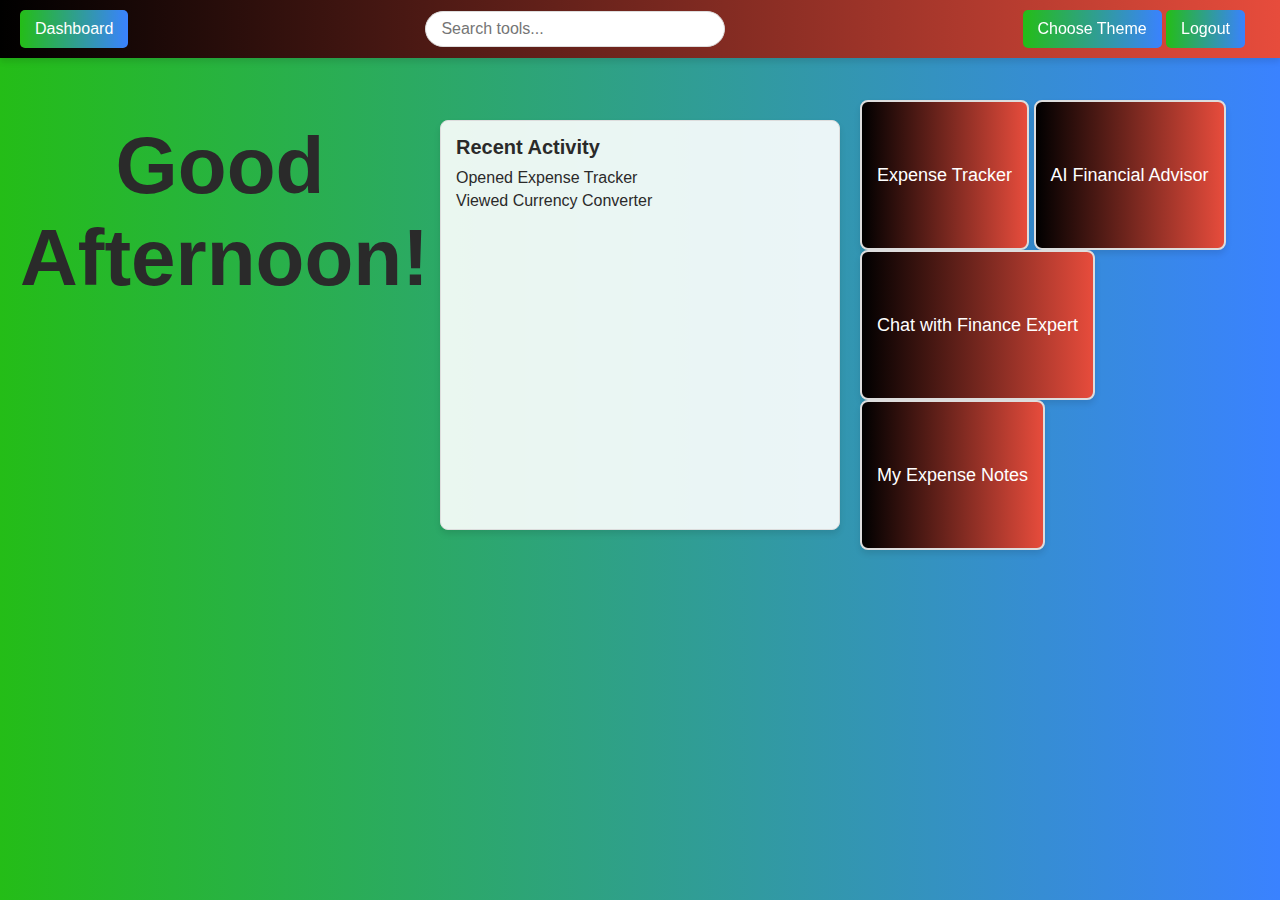
==== expanseTracker/home_dashboard/index.html @ 6c730a5c "upload" ====
<!DOCTYPE html>
<html lang="en">
<head>
    <meta charset="UTF-8">
    <meta name="viewport" content="width=device-width, initial-scale=1.0">
    <link rel="stylesheet" href="./style.css">
    <link rel="icon" href="https://cdn-icons-png.flaticon.com/128/9073/9073032.png">
    <title>Home</title>
</head>
<body>
    <header>
        <nav>
            <div class="logo">
                <a href="../index.html"><button class="btn nav-btn" >Dashboard</button></a>
            </div>
            <div class="search-container">
                <input type="text" id="search-bar" placeholder="Search tools..." />
            </div>
            <div class="buttons">
                <button id="color-toggle-btn" class="btn nav-btn">Choose Theme</button>
                <a href="../index.html"><button class="btn nav-btn">Logout</button></a>
            </div>
            <div class="menu">
                <button id="hamburger" class="btn nav-btn">☰</button>
                <div id="mobile-menu" class="mobile-dropdown">
                    <button class="dropdown-item" onclick="location.href='../index.html';">Dashboard</button>
                    <button id="mobile-color-toggle" class="dropdown-item">Choose Theme</button>
                    <button class="dropdown-item" onclick="location.href='../index.html';">Logout</button>
                </div>
            </div>
            <div id="color-dropdown" class="dropdown">
                <button class="dropdown-item" data-theme="theme-light">Light</button>
                <button class="dropdown-item" data-theme="theme-red">Red</button>
                <button class="dropdown-item" data-theme="theme-yellow">Yellow</button>
                <button class="dropdown-item" data-theme="theme-green">Green</button>
                <button class="dropdown-item" data-theme="theme-blue">Blue</button>
                <button class="dropdown-item" data-theme="theme-purple">Purple</button>
                <button class="dropdown-item" data-theme="theme-indigo">Indigo</button>
            </div>
        </nav>
    </header>

    <main>
        <div class="welcome-message" id="welcome-message"></div>
        <section id="recent-activity" class="recent-activity">
            <h2>Recent Activity</h2>
            <ul id="activity-list"></ul>
        </section>

        <section class="tools">
            <a href="../Home/expense_tracker/index.html">
                <button class="btn card-btn" title="Track your daily expenses">Expense Tracker</button>
            </a>
            <a href="../Home/Gemini/index.html">
                <button class="btn card-btn" title="Get personalized financial advice">AI Financial Advisor</button>
            </a>
            <a href="../Home/Gemini/index.html">
                <button class="btn card-btn" title="Chat with an AI finance expert">Chat with Finance Expert</button>
            </a>
            <a href="../Home/MY_Expenses_Notes/index.html">
                <button class="btn card-btn" title="Keep notes about your expenses">My Expense Notes</button>
            </a>
        </section>
        <button id="back-to-top" class="btn back-to-top">Back to Top</button>
    </main>
    <script src="./script.js"></script>
</body>
</html>
---- expanseTracker/home_dashboard/style.css ----
/* General Reset */
* {
    margin: 0;
    padding: 0;
    box-sizing: border-box;
}

body {
    font-family: Arial, sans-serif;
    background: linear-gradient(to right, #24bd17, #3a82ff);
    color: #2a2a2a;
    transition: background-color 0.5s, color 0.5s;
    /* height: 100vh; */
    width: 100%;
}

/* Header Styles */
header {
    width: 100%;
    padding: 10px 20px;
    background: linear-gradient(to right, #000000, #e74c3c);
    box-shadow: 0px 4px 6px rgba(0, 0, 0, 0.1);
    position: fixed;
    top: 0;
    z-index: 1000;
}

nav {
    display: flex;
    justify-content: space-between;
    align-items: center;
    gap: 15px;
    
}

.btn {
    padding: 10px 15px;
    font-size: 16px;
    color: white;
    background: linear-gradient(to right, #24bd17, #3a82ff);
    border: none;
    border-radius: 5px;
    cursor: pointer;
    transition: all 0.3s ease;
}
#welcome-message{
    font-size: 5rem;
}

.btn:hover {
    background-color: #45a049;
}

/* Dropdown Styles */
.dropdown {
    display: none;
    position: absolute;
    top: 60px;
    right: 20px;
    background: white;
    border: 1px solid #ddd;
    border-radius: 8px;
    box-shadow: 0px 4px 8px rgba(0, 0, 0, 0.1);
}

.dropdown-item {
    padding: 10px 15px;
    font-size: 14px;
    background: none;
    border: none;
    text-align: left;
    cursor: pointer;
    width: 100%;
}

.dropdown-item:hover {
    background-color: #f1f1f1;
}

/* Main Content Styles */
main {
    margin-top: 80px;
    display: grid;
    grid-template-columns: repeat(auto-fit, minmax(200px, 1fr));
    gap: 20px;
    padding: 20px;
}

.card-btn {
    height: 150px;
    font-size: 18px;
    background: linear-gradient(to right, #000000, #e74c3c);
    border: 2px solid #ddd;
    border-radius: 8px;
    box-shadow: 0px 4px 6px rgba(0, 0, 0, 0.1);
    transition: transform 0.3s ease, box-shadow 0.3s ease;
}

.tools a{
    text-decoration: none;
}
.card-btn:hover {
    transform: translateY(-5px);
    box-shadow: 0px 8px 16px rgba(0, 0, 0, 0.2);
}

/* Theme Styles */
.theme-light {
    background-color: #ffffff;
    color: #333333;
}

.theme-red {
    background-color: #ffe6e6;
    color: #660000;
}

.theme-yellow {
    background-color: #fff9c4;
    color: #5d4037;
}

.theme-green {
    background-color: #d0f8ce;
    color: #33691e;
}

.theme-blue {
    background-color: #bbdefb;
    color: #1e88e5;
}

.theme-purple {
    background-color: #e1bee7;
    color: #6a1b9a;
}

.theme-indigo {
    background-color: #c5cae9;
    color: #283593;
}

/* Search Bar */
.search-container {
    flex-grow: 1;
    display: flex;
    justify-content: center;
}

#search-bar {
    padding: 8px 15px;
    width: 300px;
    border: 1px solid #ddd;
    border-radius: 20px;
    outline: none;
    font-size: 16px;
}

#search-bar:focus {
    border-color: #4caf50;
}

/* Welcome Message */
.welcome-message {
    font-size: 24px;
    font-weight: bold;
    text-align: center;
    margin: 20px 0;
}

/* Recent Activity */
.recent-activity {
    background: rgba(255, 255, 255, 0.9);
    border: 1px solid #ddd;
    border-radius: 8px;
    padding: 15px;
    margin: 20px 0;
    box-shadow: 0px 4px 6px rgba(0, 0, 0, 0.1);
}

.recent-activity h2 {
    margin-bottom: 10px;
    font-size: 20px;
}

#activity-list {
    list-style-type: none;
    padding: 0;
}

#activity-list li {
    font-size: 16px;
    margin: 5px 0;
}

/* Back-to-Top Button */
.back-to-top {
    position: fixed;
    bottom: 20px;
    right: 20px;
    background-color: #4caf50;
    color: white;
    padding: 10px 15px;
    border-radius: 50%;
    box-shadow: 0px 4px 6px rgba(0, 0, 0, 0.2);
    display: none; /* Initial hidden state */
    cursor: pointer;
    transition: transform 0.3s ease, background-color 0.3s ease;
}
.back-to-top.show {
    display: block; /* Show when scrolled down */
}
.back-to-top:hover {
    background-color: #45a049;
    transform: translateY(-5px);
}

#hamburger {
    display: none;
}

.menu {
    position: relative;
}

.mobile-dropdown {
    display: none;
    position: absolute;
    top: 60px;
    right: 0;
    background: white;
    border: 1px solid #ddd;
    border-radius: 8px;
    box-shadow: 0px 4px 8px rgba(0, 0, 0, 0.1);
}

.mobile-dropdown .dropdown-item {
    padding: 10px 15px;
    font-size: 14px;
    cursor: pointer;
    text-align: left;
}

.mobile-dropdown .dropdown-item:hover {
    background-color: #f1f1f1;
}

.mobile-dropdown.show {
    display: block;
}
@media screen and (max-width: 1274px) {
    main{
        display: flex;
        flex-direction: column;
        justify-content: center;
        align-items: center;
    }
    #recent-activity{
        width: 80%;
    }
    .card-btn{
        background: linear-gradient(to right, #000000, #e74c3c);
    }

}
@media screen and (max-width: 840px) {
    
    #recent-activity{
        width: 80%;
    }
    .card-btn{
        background: linear-gradient(to right, #000000, #e74c3c);
        width: max-content;
    }
    .tools{
        display: grid;
        grid-template-columns: 2fr 1fr;

    }
    #back-to-top{
        /* width: 20px; */
        border-radius: 5px;
        /* margin-top: 200px; */
    }
    
}

@media screen and (max-width: 727px) {
    .buttons {
        display: none;
    }

    #hamburger {
        display: block;
    }
}

@media  screen and (max-width: 600px) {
    #search-bar{
        width: min-content;
    }
    .btn, .nav-btn{
        display: none;
    }
    body{
        /* width: 100vw; */
        background-size: cover;
        /* background-repeat: no-repeat; */
    }
    .card-btn{
        display: block;
    }
}
@media screen and (max-width: 500px) {
    .tools{
        display: flex;
        flex-direction: column;
        justify-content: center;
        align-items: center;
    }
    #welcome-message{
        font-size: 50px;
    }
}
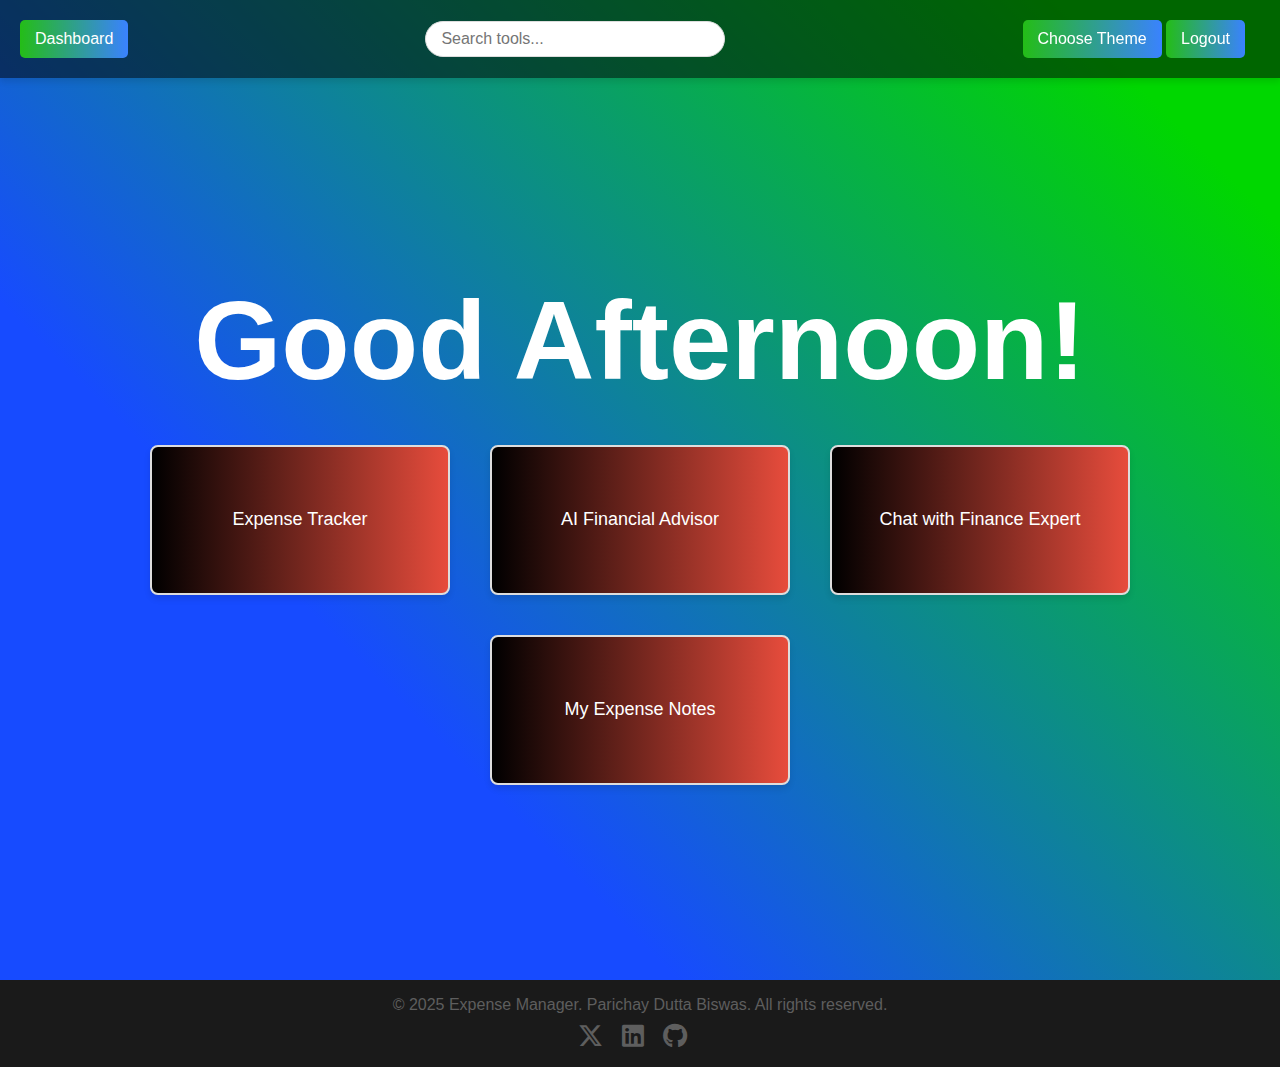
==== commit 64c94d12: "day 04_updates" ====
--- a/expanseTracker/home_dashboard/index.html
+++ b/expanseTracker/home_dashboard/index.html
@@ -5,6 +5,7 @@
     <meta name="viewport" content="width=device-width, initial-scale=1.0">
     <link rel="stylesheet" href="./style.css">
     <link rel="icon" href="https://cdn-icons-png.flaticon.com/128/9073/9073032.png">
+    <link rel="stylesheet" href="https://cdnjs.cloudflare.com/ajax/libs/font-awesome/6.7.1/css/all.min.css">
     <title>Home</title>
 </head>
 <body>
@@ -42,10 +43,10 @@
 
     <main>
         <div class="welcome-message" id="welcome-message"></div>
-        <section id="recent-activity" class="recent-activity">
+        <!-- <section id="recent-activity" class="recent-activity">
             <h2>Recent Activity</h2>
             <ul id="activity-list"></ul>
-        </section>
+        </section> -->
 
         <section class="tools">
             <a href="../Home/expense_tracker/index.html">
@@ -61,8 +62,21 @@
                 <button class="btn card-btn" title="Keep notes about your expenses">My Expense Notes</button>
             </a>
         </section>
-        <button id="back-to-top" class="btn back-to-top">Back to Top</button>
+        <!-- <button id="back-to-top" class="btn back-to-top">Back to Top</button> -->
     </main>
+
+    <footer class="footer">
+        <div class="footer-content">
+            <p>&copy; 2025 Expense Manager. Parichay Dutta Biswas. All rights reserved.</p>
+                <div class="social-media">
+                    <a href="https://x.com/parichay1811" target="_blank"><i class="fa-brands fa-x-twitter" id="tw"></i></a>
+                    <a href="https://www.linkedin.com/in/parichay-dutta-biswas-0a40191b5/" target="_blank"><i class="fa-brands fa-linkedin" id="ld"></i></a>
+                    <a href="https://github.com/Parichay1811" target="_blank"><i class="fa-brands fa-github" id="tw"></i></a>
+                </div>
+        </div>
+    </footer>
+
+
     <script src="./script.js"></script>
 </body>
 </html>
--- a/expanseTracker/home_dashboard/style.css
+++ b/expanseTracker/home_dashboard/style.css
@@ -1,4 +1,3 @@
-/* General Reset */
 * {
     margin: 0;
     padding: 0;
@@ -7,18 +6,21 @@
 
 body {
     font-family: Arial, sans-serif;
-    background: linear-gradient(to right, #24bd17, #3a82ff);
-    color: #2a2a2a;
+    background: linear-gradient(45deg, #174BFF 30%, #00D700 90%, #00D700 50%, #00D700 50%);
+    color: #ffffff;
     transition: background-color 0.5s, color 0.5s;
-    /* height: 100vh; */
+    height: 100vh;
     width: 100%;
 }
 
-/* Header Styles */
+body::-webkit-scrollbar {
+    display: none;
+}
+
 header {
     width: 100%;
-    padding: 10px 20px;
-    background: linear-gradient(to right, #000000, #e74c3c);
+    padding: 20px 20px;
+    background: #00000086;
     box-shadow: 0px 4px 6px rgba(0, 0, 0, 0.1);
     position: fixed;
     top: 0;
@@ -30,7 +32,6 @@
     justify-content: space-between;
     align-items: center;
     gap: 15px;
-    
 }
 
 .btn {
@@ -43,15 +44,15 @@
     cursor: pointer;
     transition: all 0.3s ease;
 }
-#welcome-message{
-    font-size: 5rem;
+
+#welcome-message {
+    font-size: 7rem;
 }
 
 .btn:hover {
     background-color: #45a049;
 }
 
-/* Dropdown Styles */
 .dropdown {
     display: none;
     position: absolute;
@@ -77,13 +78,15 @@
     background-color: #f1f1f1;
 }
 
-/* Main Content Styles */
 main {
     margin-top: 80px;
-    display: grid;
+    display: flex;
+    flex-direction: column;
+    align-items: center;
+    justify-content: center;
     grid-template-columns: repeat(auto-fit, minmax(200px, 1fr));
-    gap: 20px;
     padding: 20px;
+    height: 100%;
 }
 
 .card-btn {
@@ -94,17 +97,19 @@
     border-radius: 8px;
     box-shadow: 0px 4px 6px rgba(0, 0, 0, 0.1);
     transition: transform 0.3s ease, box-shadow 0.3s ease;
-}
-
-.tools a{
+    margin: 20px;
+    width: 300px;
+}
+
+.tools a {
     text-decoration: none;
 }
+
 .card-btn:hover {
     transform: translateY(-5px);
     box-shadow: 0px 8px 16px rgba(0, 0, 0, 0.2);
 }
 
-/* Theme Styles */
 .theme-light {
     background-color: #ffffff;
     color: #333333;
@@ -140,7 +145,6 @@
     color: #283593;
 }
 
-/* Search Bar */
 .search-container {
     flex-grow: 1;
     display: flex;
@@ -160,59 +164,11 @@
     border-color: #4caf50;
 }
 
-/* Welcome Message */
 .welcome-message {
     font-size: 24px;
     font-weight: bold;
     text-align: center;
     margin: 20px 0;
-}
-
-/* Recent Activity */
-.recent-activity {
-    background: rgba(255, 255, 255, 0.9);
-    border: 1px solid #ddd;
-    border-radius: 8px;
-    padding: 15px;
-    margin: 20px 0;
-    box-shadow: 0px 4px 6px rgba(0, 0, 0, 0.1);
-}
-
-.recent-activity h2 {
-    margin-bottom: 10px;
-    font-size: 20px;
-}
-
-#activity-list {
-    list-style-type: none;
-    padding: 0;
-}
-
-#activity-list li {
-    font-size: 16px;
-    margin: 5px 0;
-}
-
-/* Back-to-Top Button */
-.back-to-top {
-    position: fixed;
-    bottom: 20px;
-    right: 20px;
-    background-color: #4caf50;
-    color: white;
-    padding: 10px 15px;
-    border-radius: 50%;
-    box-shadow: 0px 4px 6px rgba(0, 0, 0, 0.2);
-    display: none; /* Initial hidden state */
-    cursor: pointer;
-    transition: transform 0.3s ease, background-color 0.3s ease;
-}
-.back-to-top.show {
-    display: block; /* Show when scrolled down */
-}
-.back-to-top:hover {
-    background-color: #45a049;
-    transform: translateY(-5px);
 }
 
 #hamburger {
@@ -248,77 +204,95 @@
 .mobile-dropdown.show {
     display: block;
 }
-@media screen and (max-width: 1274px) {
-    main{
+
+.footer {
+    background-color: #1a1a1a;
+    color: #5e5e5e;
+    text-align: center;
+    padding: 1rem 0;
+    z-index: 1000;
+}
+
+.footer-content {
+    max-width: 1200px;
+    margin: 0 auto;
+}
+
+.social-media {
+    margin-top: 0.5rem;
+}
+
+.social-media a {
+    text-decoration: none;
+    font-size: 25px;
+    margin-right: 15px;
+    color: #5e5e5e;
+    display: inline-block;
+    transition: transform 0.5s;
+}
+
+.social-media a:hover {
+    color: #fff;
+    transform: translateY(-5px);
+}
+
+@media screen and (max-width: 1280px) {
+    .tools {
         display: flex;
-        flex-direction: column;
+        flex-wrap: wrap;
+        align-items: center;
         justify-content: center;
+    }
+}
+
+@media screen and (max-width: 840px) {
+    .card-btn {
+        width: 200px;
+    }
+    .tools {
+        display: flex;
+        flex-wrap: wrap;
         align-items: center;
-    }
-    #recent-activity{
-        width: 80%;
-    }
-    .card-btn{
-        background: linear-gradient(to right, #000000, #e74c3c);
-    }
-
-}
-@media screen and (max-width: 840px) {
-    
-    #recent-activity{
-        width: 80%;
-    }
-    .card-btn{
-        background: linear-gradient(to right, #000000, #e74c3c);
-        width: max-content;
-    }
-    .tools{
-        display: grid;
-        grid-template-columns: 2fr 1fr;
-
-    }
-    #back-to-top{
-        /* width: 20px; */
-        border-radius: 5px;
-        /* margin-top: 200px; */
-    }
-    
+        justify-content: center;
+        gap: 20px;
+    }
 }
 
 @media screen and (max-width: 727px) {
     .buttons {
         display: none;
     }
-
     #hamburger {
         display: block;
     }
-}
-
-@media  screen and (max-width: 600px) {
-    #search-bar{
-        width: min-content;
-    }
-    .btn, .nav-btn{
+    .menu {
+        position: relative;
+    }
+}
+
+@media screen and (max-width: 600px) {
+    #search-bar {
+        width: 100%;
+    }
+    .btn, .nav-btn {
         display: none;
     }
-    body{
-        /* width: 100vw; */
-        background-size: cover;
-        /* background-repeat: no-repeat; */
-    }
-    .card-btn{
+    .card-btn {
         display: block;
-    }
-}
+        width: 100%;
+    }
+}
+
 @media screen and (max-width: 500px) {
-    .tools{
+    .tools {
         display: flex;
         flex-direction: column;
-        justify-content: center;
         align-items: center;
     }
-    #welcome-message{
-        font-size: 50px;
-    }
-}+    .card-btn {
+        width: 300px;
+    }
+    #welcome-message {
+        font-size: 30px;
+    }
+}
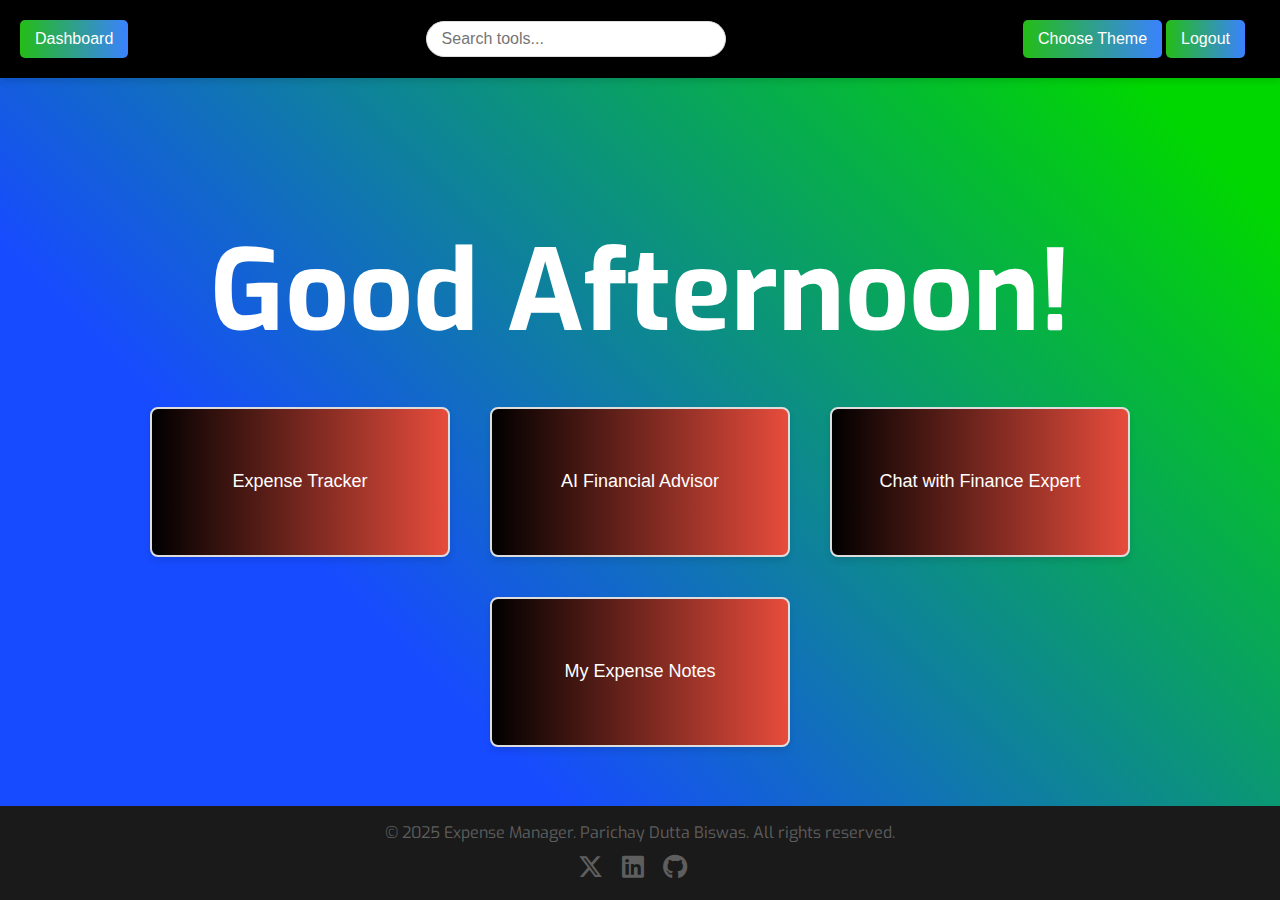
==== commit 7ee6cc15: "final Update" ====
--- a/expanseTracker/home_dashboard/index.html
+++ b/expanseTracker/home_dashboard/index.html
@@ -28,6 +28,7 @@
                     <button id="mobile-color-toggle" class="dropdown-item">Choose Theme</button>
                     <button class="dropdown-item" onclick="location.href='../index.html';">Logout</button>
                 </div>
+            </div>
             </div>
             <div id="color-dropdown" class="dropdown">
                 <button class="dropdown-item" data-theme="theme-light">Light</button>
--- a/expanseTracker/home_dashboard/style.css
+++ b/expanseTracker/home_dashboard/style.css
@@ -1,16 +1,25 @@
+@import url('https://fonts.googleapis.com/css2?family=Boogaloo&family=Chewy&family=Exo+2:ital,wght@0,100..900;1,100..900&family=Exo:ital,wght@0,100..900;1,100..900&family=Great+Vibes&family=Jura:wght@300..700&family=Libre+Caslon+Text:wght@400;700&family=Pinyon+Script&family=Playwrite+VN:wght@100..400&family=Roboto:ital,wght@0,100..900;1,100..900&family=Shadows+Into+Light&family=Teko:wght@300..700&display=swap');
+
 * {
     margin: 0;
     padding: 0;
     box-sizing: border-box;
 }
 
+html, body {
+    width: 100%;
+    height: 100%;
+    overflow-x: hidden;
+}
+
 body {
-    font-family: Arial, sans-serif;
+    display: flex; /* Use flexbox */
+    flex-direction: column; /* Stack children vertically */
+    font-family: "Exo", serif;
     background: linear-gradient(45deg, #174BFF 30%, #00D700 90%, #00D700 50%, #00D700 50%);
+    background-size: cover;
     color: #ffffff;
     transition: background-color 0.5s, color 0.5s;
-    height: 100vh;
-    width: 100%;
 }
 
 body::-webkit-scrollbar {
@@ -20,9 +29,9 @@
 header {
     width: 100%;
     padding: 20px 20px;
-    background: #00000086;
+    background: #000000;
     box-shadow: 0px 4px 6px rgba(0, 0, 0, 0.1);
-    position: fixed;
+    position: sticky;
     top: 0;
     z-index: 1000;
 }
@@ -32,6 +41,7 @@
     justify-content: space-between;
     align-items: center;
     gap: 15px;
+    /* position: sticky; */
 }
 
 .btn {
@@ -79,16 +89,15 @@
 }
 
 main {
-    margin-top: 80px;
+    flex-grow: 1; /* Allow main to grow and take available space */
+    margin-top: 80px; /* Keep the margin for the header */
     display: flex;
     flex-direction: column;
     align-items: center;
     justify-content: center;
-    grid-template-columns: repeat(auto-fit, minmax(200px, 1fr));
     padding: 20px;
-    height: 100%;
-}
-
+    height: auto;
+}
 .card-btn {
     height: 150px;
     font-size: 18px;
@@ -247,7 +256,8 @@
 
 @media screen and (max-width: 840px) {
     .card-btn {
-        width: 200px;
+        width: 300px;
+        height: auto;
     }
     .tools {
         display: flex;
@@ -256,6 +266,9 @@
         justify-content: center;
         gap: 20px;
     }
+    .welcome-message{
+        width: min-content;
+    }
 }
 
 @media screen and (max-width: 727px) {
@@ -268,6 +281,10 @@
     .menu {
         position: relative;
     }
+    .welcome-message{
+        width: 100%;
+        font-size: small;
+    }
 }
 
 @media screen and (max-width: 600px) {
@@ -280,6 +297,9 @@
     .card-btn {
         display: block;
         width: 100%;
+    }
+    #welcome-message{
+        font-size: 3rem;
     }
 }
 
@@ -288,11 +308,19 @@
         display: flex;
         flex-direction: column;
         align-items: center;
+        justify-content: center;
+        height: auto;
     }
     .card-btn {
         width: 300px;
+        height: auto;
     }
     #welcome-message {
-        font-size: 30px;
-    }
-}
+        font-size: 4rem;
+    }
+}
+@media screen and (max-width: 400px) {
+    #welcome-message{
+        font-size: 2rem;
+    }
+}
